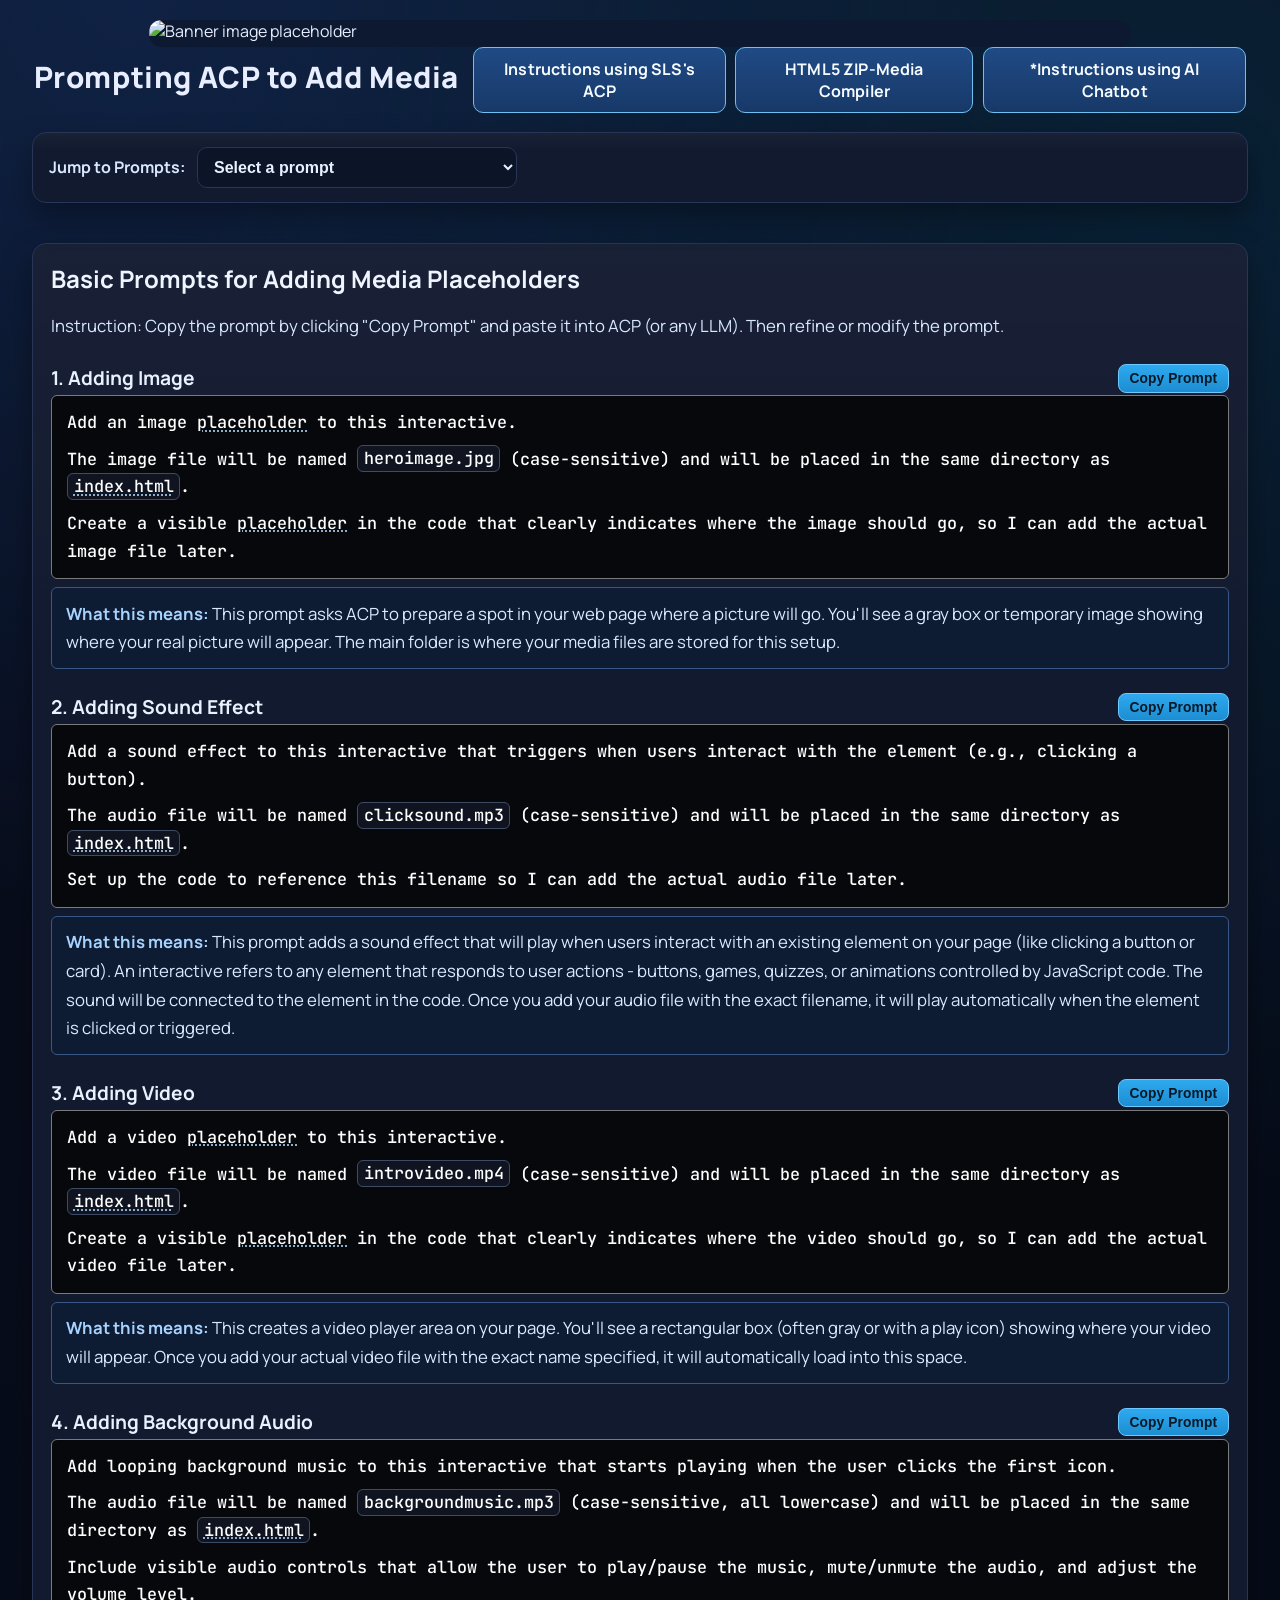
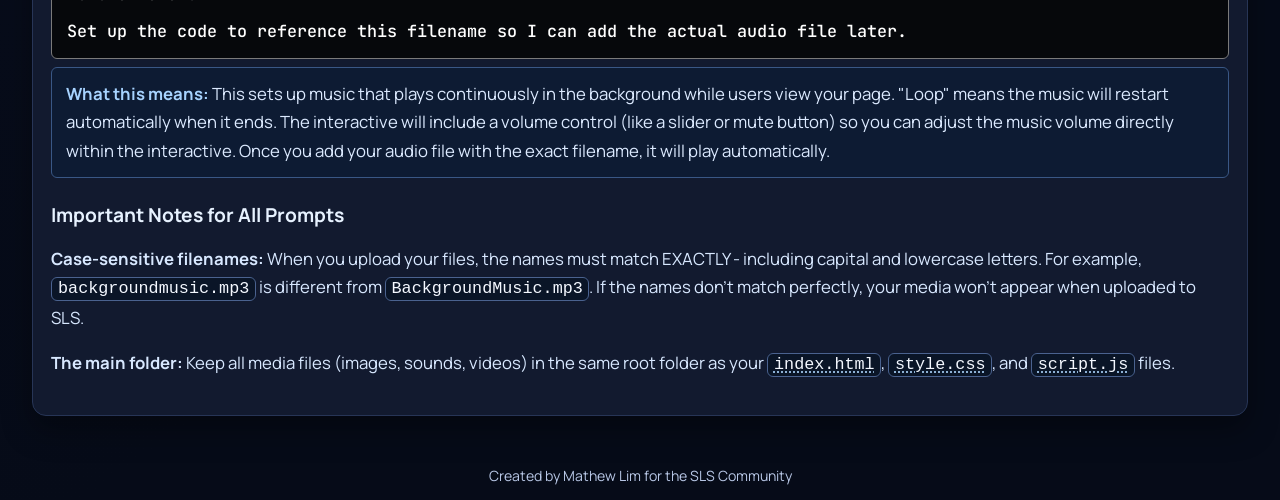
==== index.html @ 3aec7b9a "Add files via upload" ====
<!doctype html>
<html lang="en">
<head>
  <meta charset="UTF-8" />
  <meta name="viewport" content="width=device-width, initial-scale=1.0" />
  <title>ACP Media Companion | Prompting ACP to Add Media</title>
  <link rel="icon" type="image/png" href="assets/banner.png" />
  <link rel="stylesheet" href="style.css" />
  <script defer src="prompting-acp-media.js"></script>
  <script defer src="glossary-hover.js"></script>
</head>
<body class="acp-prompts-page">
  <main class="app acp-prompts-app">
    <header class="app-header">
      <div class="overall-title-banner" aria-label="Banner image placeholder"><img src="assets/banner.png" alt="Banner image placeholder" /></div>
      <div class="header-top">
        <h1>Prompting ACP to Add Media</h1>
        <div class="header-actions">
          <a class="page-link-btn" href="instructions-using-sls-acp.html" title="Open Instructions using SLS's ACP.">Instructions using SLS's ACP</a>
          <a class="page-link-btn" href="media-compiler.html" title="Open HTML5 ZIP-Media Compiler.">HTML5 ZIP-Media Compiler</a>
          <a class="page-link-btn" href="instructions-using-ai-chatbot.html" title="To be released">*Instructions using AI Chatbot</a>
        </div>
      </div>
    </header>

    <nav class="feature-nav" aria-label="Section navigation">
      <label for="featureJump">Jump to Prompts:</label>
      <select id="featureJump">
        <option value="">Select a prompt</option>
      </select>
    </nav>

    <section class="panel feature">
      <h2>Basic Prompts for Adding Media Placeholders</h2>
      <p>Instruction: Copy the prompt by clicking "Copy Prompt" and paste it into ACP (or any LLM). Then refine or modify the prompt.</p>

      <h3>1. Adding Image</h3>
      <p class="prompt-line">Add an image placeholder to this interactive.</p>
      <p class="prompt-line">The image file will be named <code>heroimage.jpg</code> (case-sensitive) and will be placed in the same directory as <code>index.html</code>.</p>
      <p class="prompt-line">Create a visible placeholder in the code that clearly indicates where the image should go, so I can add the actual image file later.</p>
      <p class="explanation-line"><strong>What this means:</strong> This prompt asks ACP to prepare a spot in your web page where a picture will go. You'll see a gray box or temporary image showing where your real picture will appear. The main folder is where your media files are stored for this setup.</p>

      <h3>2. Adding Sound Effect</h3>
      <p class="prompt-line">Add a sound effect to this interactive that triggers when users interact with the element (e.g., clicking a button).</p>
      <p class="prompt-line">The audio file will be named <code>clicksound.mp3</code> (case-sensitive) and will be placed in the same directory as <code>index.html</code>.</p>
      <p class="prompt-line">Set up the code to reference this filename so I can add the actual audio file later.</p>
      <p class="explanation-line"><strong>What this means:</strong> This prompt adds a sound effect that will play when users interact with an existing element on your page (like clicking a button or card). An interactive refers to any element that responds to user actions - buttons, games, quizzes, or animations controlled by JavaScript code. The sound will be connected to the element in the code. Once you add your audio file with the exact filename, it will play automatically when the element is clicked or triggered.</p>

      <h3>3. Adding Video</h3>
      <p class="prompt-line">Add a video placeholder to this interactive.</p>
      <p class="prompt-line">The video file will be named <code>introvideo.mp4</code> (case-sensitive) and will be placed in the same directory as <code>index.html</code>.</p>
      <p class="prompt-line">Create a visible placeholder in the code that clearly indicates where the video should go, so I can add the actual video file later.</p>
      <p class="explanation-line"><strong>What this means:</strong> This creates a video player area on your page. You'll see a rectangular box (often gray or with a play icon) showing where your video will appear. Once you add your actual video file with the exact name specified, it will automatically load into this space.</p>

      <h3>4. Adding Background Audio</h3>
      <p class="prompt-line">Add looping background music to this interactive that starts playing when the user clicks the first icon.</p>
      <p class="prompt-line">The audio file will be named <code>backgroundmusic.mp3</code> (case-sensitive, all lowercase) and will be placed in the same directory as <code>index.html</code>.</p>
      <p class="prompt-line">Include visible audio controls that allow the user to play/pause the music, mute/unmute the audio, and adjust the volume level.</p>
      <p class="prompt-line">Set up the code to reference this filename so I can add the actual audio file later.</p>
      <p class="explanation-line"><strong>What this means:</strong> This sets up music that plays continuously in the background while users view your page. "Loop" means the music will restart automatically when it ends. The interactive will include a volume control (like a slider or mute button) so you can adjust the music volume directly within the interactive. Once you add your audio file with the exact filename, it will play automatically.</p>

      <h3>Important Notes for All Prompts</h3>
      <p><strong>Case-sensitive filenames:</strong> When you upload your files, the names must match EXACTLY - including capital and lowercase letters. For example, <code>backgroundmusic.mp3</code> is different from <code>BackgroundMusic.mp3</code>. If the names don't match perfectly, your media won't appear when uploaded to SLS.</p>
      <p><strong>The main folder:</strong> Keep all media files (images, sounds, videos) in the same root folder as your <code>index.html</code>, <code>style.css</code>, and <code>script.js</code> files.</p>
    </section>

  </main>
  <footer class="page-credit">Created by Mathew Lim for the SLS Community</footer>
  <button id="backToTop" type="button" class="back-to-top" aria-label="Back to top">Top</button>
</body>
</html>
---- style.css ----
@import url('https://fonts.googleapis.com/css2?family=Manrope:wght@500;600;700;800&family=JetBrains+Mono:wght@400;500&display=swap');

:root {
  --bg: #0a0f1f;
  --bg-glow: #111b38;
  --panel: #121a2f;
  --panel-2: #0f1629;
  --border: #273556;
  --border-soft: #1f2b47;
  --text: #e8eeff;
  --text-soft: #a9b7da;
  --accent: #1da8ff;
  --accent-2: #0b84d6;
  --error: #ff6b7a;
  --success: #5bd48d;
  --shadow: 0 14px 30px rgba(0, 0, 0, 0.35);
}

* {
  box-sizing: border-box;
}

body {
  margin: 0;
  color: var(--text);
  font-family: "Manrope", "Segoe UI", Tahoma, Geneva, Verdana, sans-serif;
  background:
    radial-gradient(circle at 10% 0%, rgba(30, 85, 167, 0.28), transparent 38%),
    radial-gradient(circle at 90% 10%, rgba(13, 106, 150, 0.22), transparent 44%),
    linear-gradient(145deg, var(--bg), #060b18 72%);
  min-height: 100vh;
}

.page-credit {
  margin: 0;
  padding: 0.9rem 1rem 1.2rem;
  text-align: center;
  color: #b9c8e7;
  font-size: 0.88rem;
}

.app {
  width: min(1280px, 95vw);
  margin: 0.9rem auto 2.2rem;
  display: grid;
  gap: 1.1rem;
}

.app-header {
  padding: 0.1rem 0.1rem;
}

.overall-title-banner {
  margin-top: 0.25rem;
  width: 81%;
  min-height: 27px;
  margin-left: auto;
  margin-right: auto;
  border: none;
  border-radius: 12px;
  background: #0d1931;
  padding: 0;
  overflow: hidden;
}

.overall-title-banner img {
  display: block;
  width: 100%;
  height: 100%;
  min-height: 27px;
  object-fit: cover;
}

.how-to-use {
  --howto-text: #ffffff;
  margin-bottom: 0.9rem;
  padding: 0.25rem 1rem 0.95rem;
  border: 2px solid #7fd6ff;
  border-radius: 14px;
  background: linear-gradient(145deg, rgba(10, 32, 72, 0.95), rgba(8, 23, 52, 0.95));
  box-shadow: 0 14px 34px rgba(10, 132, 214, 0.35);
  color: var(--howto-text);
}

.how-to-use summary {
  cursor: pointer;
  list-style: none;
  margin: 0;
  padding: 0.6rem 0 0.55rem;
  font-size: 1.2rem;
  font-weight: 800;
  letter-spacing: 0.02em;
  color: var(--howto-text);
}

.how-to-use summary::-webkit-details-marker {
  display: none;
}

.how-to-use summary::after {
  content: "Show/Hide";
  margin-left: 0.6rem;
  font-size: 0.78rem;
  font-weight: 700;
  color: var(--howto-text);
  border: 1px solid rgba(255, 255, 255, 0.8);
  border-radius: 999px;
  padding: 0.15rem 0.45rem;
  vertical-align: middle;
}

.how-to-use-intro {
  margin: 0.1rem 0 0.5rem !important;
  color: var(--howto-text) !important;
  font-size: 1.18rem;
  font-weight: 700;
  line-height: 1.55;
}

.how-to-use-important {
  margin-top: 0.7rem !important;
}

.how-to-use ol {
  margin: 0 0 0.5rem 1.2rem;
  padding: 0;
}

.how-to-use li {
  margin: 0.3rem 0;
  color: var(--howto-text);
  line-height: 1.6;
}

.how-to-use p {
  margin: 0;
  color: var(--howto-text);
  line-height: 1.6;
  font-size: 1.02rem;
}

.how-to-use code {
  font-family: inherit;
  color: var(--howto-text);
  font-weight: 500;
}

.workflow-map {
  display: flex;
  align-items: center;
  gap: 0.5rem;
  margin: 0.25rem 0 0.9rem;
  overflow-x: auto;
  padding-bottom: 0.15rem;
}

.workflow-step {
  border: 1px solid rgba(127, 214, 255, 0.8);
  border-radius: 999px;
  background: rgba(12, 37, 82, 0.85);
  color: #ffffff;
  font-weight: 700;
  font-size: 0.95rem;
  white-space: nowrap;
  padding: 0.5rem 0.85rem;
}

.workflow-step:hover {
  border-color: #b7e9ff;
  background: rgba(18, 56, 118, 0.92);
}

.workflow-step.is-active {
  background: linear-gradient(180deg, #88dcff, #2ea9ef);
  border-color: transparent;
  color: #031427;
}

.workflow-link {
  color: #c9eeff;
  font-weight: 800;
  line-height: 1;
}

.workflow-panels {
  border: 1px solid rgba(127, 214, 255, 0.45);
  border-radius: 12px;
  padding: 0.8rem;
  background: rgba(8, 27, 62, 0.56);
}

.workflow-panel {
  display: none;
}

.workflow-panel.is-active {
  display: block;
}

.workflow-panel .how-to-use-intro {
  font-size: 1.4rem !important;
  font-weight: 800 !important;
  line-height: 1.35;
  margin-bottom: 0.6rem !important;
}

.header-top {
  display: flex;
  align-items: center;
  justify-content: space-between;
  gap: 0.9rem;
}

.header-actions {
  display: flex;
  align-items: center;
  gap: 0.6rem;
}

.page-link-btn {
  display: inline-flex;
  align-items: center;
  justify-content: center;
  text-align: center;
  border: 1px solid #6fbff0;
  background: linear-gradient(180deg, #204a85, #173968);
  color: #f5fbff;
  padding: 0.62rem 0.95rem;
  border-radius: 10px;
  font-weight: 700;
  letter-spacing: 0.01em;
  text-decoration: none;
  transition: 0.18s ease;
}

.page-link-btn:hover {
  border-color: #93d8ff;
  background: linear-gradient(180deg, #28579c, #1e457e);
}

.page-link-btn.compiler-link {
  border-color: #6b4a11;
  background: #2f220d;
  color: #ffdca8;
}

.page-link-btn.compiler-link:hover {
  border-color: #ffca73;
  background: linear-gradient(180deg, #82530f, #5f3e0f);
}

body.compiler-page {
  --bg: #23160a;
  --bg-glow: #4a2e14;
  --panel: #2b1b0d;
  --panel-2: #23170d;
  --border: #6a4720;
  --border-soft: #573a1d;
  --text: #f7ead7;
  --text-soft: #d6bb96;
  --accent: #f0a43d;
  --accent-2: #c87a20;
  background:
    radial-gradient(circle at 10% 0%, rgba(184, 118, 42, 0.3), transparent 40%),
    radial-gradient(circle at 90% 10%, rgba(146, 86, 25, 0.28), transparent 46%),
    linear-gradient(145deg, #2d1c0d, #1a1108 72%);
}

body.compiler-page .page-link-btn {
  border-color: #7c5823;
  background: linear-gradient(180deg, #7e5520, #603e17);
  color: #f9edd9;
}

body.compiler-page .page-link-btn:hover {
  border-color: #a87a39;
  background: linear-gradient(180deg, #906127, #70471a);
}

body.compiler-page .how-to-use {
  border-color: #a87a39;
  background: linear-gradient(145deg, rgba(58, 35, 13, 0.96), rgba(41, 25, 10, 0.96));
  box-shadow: 0 14px 34px rgba(124, 78, 28, 0.35);
}

body.compiler-page .workflow-step {
  border-color: #9b6d2f;
  background: rgba(63, 39, 14, 0.92);
}

body.compiler-page .workflow-step:hover {
  border-color: #c79246;
  background: rgba(86, 54, 20, 0.95);
}

body.compiler-page .workflow-step.is-active {
  background: linear-gradient(180deg, #dfab62, #bc8139);
  color: #261304;
}

body.compiler-page .workflow-link {
  color: #f1d3a3;
}

body.compiler-page .workflow-panels {
  border-color: rgba(178, 127, 58, 0.55);
  background: rgba(45, 28, 11, 0.62);
}

body.compiler-page .preview-prominent {
  border-color: #c79246;
  background: linear-gradient(180deg, #dfab62, #bc8139);
  color: #2b1707;
  box-shadow: 0 8px 20px rgba(188, 129, 57, 0.35);
}

body.compiler-page .drop-zone {
  border-color: #7e5726;
  background: #211507;
}

body.compiler-page .drop-zone.active {
  border-color: #c79246;
  background: #2a1a0a;
}

body.compiler-page .asset-path-checker {
  border-color: #6b4a22;
  background: #1f1408;
}

body.compiler-page .checker-note {
  color: #ecd9bb;
}

body.compiler-page .checker-manual-note {
  border-color: #7e5a2b;
  background: #2c1c0c;
  color: #f3e3ca;
}

body.compiler-page .checker-box {
  border-color: #6b4a22;
  background: #25180b;
}

.app-header h1 {
  margin: 0 0 0.35rem;
  font-size: clamp(1.45rem, 1.2rem + 0.8vw, 2.05rem);
  font-weight: 800;
  letter-spacing: 0.02em;
  white-space: nowrap;
}

.title-left-panel {
  display: flex;
  flex-direction: column;
  justify-content: center;
  align-items: center;
  width: 50%;
  text-align: center;
  gap: 0.5rem;
}

.title-image-placeholder {
  width: min(360px, 95%);
  min-height: 64px;
  border: 1px dashed #4d6fa0;
  border-radius: 10px;
  background: #0d1931;
  display: flex;
  align-items: center;
  justify-content: center;
  color: #b7ccf0;
  font-size: 0.92rem;
  font-weight: 700;
}

.title-subline {
  display: block;
  margin-top: 0.18rem;
  font-size: 0.62em;
  font-weight: 700;
  color: #c9dbff;
  letter-spacing: 0.01em;
}

.title-version-note {
  margin: 0;
  color: #c9dbff;
  font-size: 0.88rem;
  font-weight: 600;
}

.app-header > p {
  margin: 0;
  color: var(--text-soft);
}

.preview-prominent {
  padding: 0.78rem 1.25rem;
  border-radius: 12px;
  border: 1px solid #75c9ff;
  background: linear-gradient(180deg, #7fd6ff, #2ba7ef);
  color: #02101d;
  font-weight: 800;
  letter-spacing: 0.02em;
  box-shadow: 0 8px 20px rgba(43, 167, 239, 0.35);
}

.preview-prominent:hover {
  filter: brightness(1.05);
}

.preview-note {
  margin-top: 0.55rem !important;
  font-size: 0.94rem;
  color: #c4d5ff !important;
}

.panel {
  background: linear-gradient(180deg, rgba(255, 255, 255, 0.03), transparent 24%), var(--panel);
  border: 1px solid var(--border);
  border-radius: 14px;
  padding: 1.15rem;
  box-shadow: var(--shadow);
}

h2,
h3 {
  margin-top: 0;
}

h2 {
  margin-bottom: 0.85rem;
}

h3 {
  margin-bottom: 0.5rem;
}

.section-header-row {
  display: flex;
  align-items: center;
  justify-content: space-between;
  gap: 0.75rem;
  flex-wrap: wrap;
}

.code-grid {
  display: grid;
  gap: 1rem;
  grid-template-columns: repeat(3, minmax(0, 1fr));
}

.editor-card {
  background: var(--panel-2);
  border: 1px solid var(--border-soft);
  border-radius: 12px;
  padding: 0.8rem;
  box-shadow: inset 0 1px 0 rgba(255, 255, 255, 0.03);
}

.single-editor-card {
  width: 100%;
}

.editor-file-row {
  display: flex;
  align-items: center;
  justify-content: space-between;
  gap: 0.8rem;
}

.code-file-select {
  min-width: 210px;
  border: 1px solid var(--border);
  border-radius: 10px;
  background: #0b1325;
  color: #dce8ff;
  padding: 0.5rem 0.65rem;
  font-weight: 600;
}

.code-file-select:focus {
  outline: 2px solid rgba(29, 168, 255, 0.42);
  border-color: var(--accent);
}

.field-label {
  display: block;
  margin: 0 0 0.45rem;
  font-weight: 700;
  color: #d9e4ff;
  letter-spacing: 0.01em;
}

textarea {
  width: 100%;
  min-height: 300px;
  border: 1px solid var(--border);
  border-radius: 10px;
  padding: 0.9rem;
  font-family: "JetBrains Mono", Consolas, "Courier New", monospace;
  font-size: 0.9rem;
  line-height: 1.45;
  resize: vertical;
  background: #090f20;
  color: #dce8ff;
}

#codeEditor {
  min-height: 430px;
  position: absolute;
  inset: 0;
  background: transparent;
  color: transparent;
  -webkit-text-fill-color: transparent;
  caret-color: #ffffff;
  margin: 0;
  white-space: pre;
  overflow: auto;
}

#codeEditor.code-editor-error {
  border-color: #ff6b7a;
  box-shadow: inset 0 0 0 1px rgba(255, 107, 122, 0.35);
}

#codeEditor.code-editor-error:focus {
  outline: 2px solid rgba(255, 107, 122, 0.55);
  border-color: #ff6b7a;
}

.code-editor-wrap {
  position: relative;
  min-height: 430px;
  border-radius: 10px;
}

.code-highlight-layer {
  position: absolute;
  inset: 0;
  margin: 0;
  border: 1px solid var(--border);
  border-radius: 10px;
  padding: 0.9rem;
  overflow: auto;
  font-family: "JetBrains Mono", Consolas, "Courier New", monospace;
  font-size: 0.9rem;
  line-height: 1.45;
  white-space: pre;
  background: #090f20;
  color: #dce8ff;
  pointer-events: none;
}

.code-highlight-layer .invalid-ref {
  color: #ffb9c2;
  background: rgba(255, 72, 96, 0.38);
  border-radius: 3px;
}

textarea:focus {
  outline: 2px solid rgba(29, 168, 255, 0.42);
  border-color: var(--accent);
}

.controls-row {
  display: flex;
  flex-wrap: wrap;
  gap: 0.7rem;
}

button {
  border: 1px solid var(--border);
  background: #131f39;
  color: var(--text);
  padding: 0.62rem 1rem;
  border-radius: 10px;
  cursor: pointer;
  font-weight: 700;
  letter-spacing: 0.01em;
  transition: 0.18s ease;
}

button:hover {
  border-color: #3f537f;
  background: #192743;
}

button.primary {
  background: linear-gradient(180deg, var(--accent), var(--accent-2));
  border-color: transparent;
  color: #001a2d;
}

button.primary:hover {
  filter: brightness(1.06);
}

.generate-prominent {
  padding: 1rem 1.7rem;
  font-size: 1.12rem;
  font-weight: 800;
  border-radius: 12px;
  box-shadow: 0 12px 28px rgba(29, 168, 255, 0.45);
}

.generate-prominent:hover {
  filter: brightness(1.08);
}

.drop-zone {
  margin-top: 0.8rem;
  border: 2px dashed #355187;
  border-radius: 12px;
  padding: 1.35rem;
  text-align: center;
  color: #c6d8ff;
  background: #0c1427;
  outline: none;
}

.drop-zone span {
  display: block;
  margin-top: 0.4rem;
  color: var(--text-soft);
  font-size: 0.9rem;
}

.drop-zone.active {
  border-color: var(--accent);
  background: #111e37;
}

.file-list {
  margin: 0;
  padding-left: 1.2rem;
}

.file-list li {
  margin: 0.24rem 0;
  word-break: break-word;
}

.muted {
  color: var(--text-soft);
}

.status {
  margin: 0.9rem 0 0;
  font-weight: 700;
}

.status.error {
  color: var(--error);
}

.status.success {
  color: var(--success);
}

.editor-upload-row {
  margin-top: 0.6rem;
}

.editor-upload-btn {
  width: 100%;
}

.asset-path-checker {
  margin-top: 1rem;
  border: 1px solid #3a4f7b;
  border-radius: 12px;
  padding: 0.9rem;
  background: #0c1427;
}

.asset-path-checker h3 {
  margin: 0 0 0.35rem;
  color: #e8f2ff;
}

.checker-note {
  margin: 0 0 0.7rem;
  color: #cbdcff;
}

.checker-manual-note {
  margin: 0.7rem 0 0;
  padding: 0.58rem 0.7rem;
  border: 1px solid #48648f;
  border-radius: 8px;
  background: #13203b;
  color: #e5efff;
  font-size: 1.02rem;
  line-height: 1.6;
}

.checker-manual-note code {
  font-family: inherit;
  font-size: inherit;
  font-weight: 700;
}

.checker-grid {
  display: grid;
  grid-template-columns: repeat(2, minmax(0, 1fr));
  gap: 0.7rem;
}

.checker-box {
  border: 1px solid #2f446c;
  border-radius: 10px;
  padding: 0.7rem;
  background: #111b32;
}

.checker-box h4 {
  margin: 0 0 0.45rem;
  color: #dce9ff;
  font-size: 0.95rem;
}

.checker-box-error {
  border-color: #2f446c;
  background: #111b32;
}

.checker-box-error h4 {
  color: #dce9ff;
}

.checker-box-error.has-errors {
  border-color: #7b2f3b;
  background: #241321;
}

.checker-box-error.has-errors h4 {
  color: #ffd4dc;
}

.checker-list {
  margin: 0;
  padding-left: 1.15rem;
}

.checker-list li {
  margin: 0.25rem 0;
  word-break: break-word;
}

.path-snippet {
  font-family: inherit;
  color: #ff939f;
  font-weight: 700;
}

.path-error-text {
  color: #ffb5c0;
}

.checker-box code {
  font-family: inherit;
  font-size: inherit;
  font-weight: 700;
}

.zip-prominent {
  border: 1px solid #ffd98a;
  background: linear-gradient(180deg, #ffe39f, #ffb546);
  color: #2b1400;
  font-weight: 800;
  box-shadow: 0 10px 24px rgba(255, 181, 70, 0.45);
  transform: translateY(-1px);
}

.zip-prominent:hover {
  filter: brightness(1.06);
  border-color: #ffe8b8;
}

.media-prominent {
  border: 1px solid #8deec4;
  background: linear-gradient(180deg, #b9ffd5, #4ed48f);
  color: #032316;
  font-weight: 800;
  box-shadow: 0 10px 24px rgba(78, 212, 143, 0.42);
  transform: translateY(-1px);
}

.media-prominent:hover {
  filter: brightness(1.06);
  border-color: #cbffe4;
}

@media (max-width: 980px) {
  .code-grid {
    grid-template-columns: 1fr;
  }

  .header-top {
    flex-direction: column;
    align-items: flex-start;
  }

  .title-left-panel {
    width: 100%;
  }

  .header-actions {
    width: 100%;
    flex-wrap: wrap;
  }

  textarea {
    min-height: 190px;
  }

  .checker-grid {
    grid-template-columns: 1fr;
  }

  .workflow-map {
    gap: 0.4rem;
  }

  .workflow-step {
    font-size: 0.9rem;
    padding: 0.45rem 0.72rem;
  }

  .editor-file-row {
    flex-direction: column;
    align-items: flex-start;
  }

  .code-file-select {
    width: 100%;
  }
}

/* Prompting ACP page: media compiler base theme + clear prompt/explanation separation */
.acp-prompts-page {
  color: var(--text);
  background:
    radial-gradient(circle at 10% 0%, rgba(30, 85, 167, 0.28), transparent 38%),
    radial-gradient(circle at 90% 10%, rgba(13, 106, 150, 0.22), transparent 44%),
    linear-gradient(145deg, var(--bg), #060b18 72%);
}

.acp-prompts-page .acp-prompts-app {
  width: min(1280px, 95vw);
}

.acp-prompts-page .preview-note {
  color: #c6d8ff !important;
}

.acp-prompts-page .feature-nav {
  background: linear-gradient(180deg, rgba(255, 255, 255, 0.03), transparent 24%), var(--panel);
  border: 1px solid var(--border);
  border-radius: 14px;
  padding: 14px 16px;
  margin-bottom: 22px;
  box-shadow: var(--shadow);
  display: flex;
  align-items: center;
  gap: 12px;
  flex-wrap: wrap;
  position: sticky;
  top: 10px;
  z-index: 40;
}

.acp-prompts-page .feature-nav label {
  font-weight: 700;
  color: #d9e8ff;
}

.acp-prompts-page .feature-nav select {
  padding: 10px 12px;
  border-radius: 10px;
  border: 1px solid var(--border);
  font-size: 1rem;
  font-weight: 600;
  min-width: 320px;
  background: #0c1427;
  color: #e8f1ff;
}

.acp-prompts-page .feature-nav select:focus {
  outline: none;
  border-color: var(--accent);
  box-shadow: 0 0 0 3px rgba(29, 168, 255, 0.2);
}

.acp-prompts-page h2 {
  color: #eef5ff;
}

.acp-prompts-page h3 {
  color: #e7f2ff;
  font-size: 1.2rem;
  margin-top: 1.5rem;
  margin-bottom: 0.18rem;
  display: flex;
  align-items: center;
  justify-content: flex-start;
  gap: 0.4rem;
}

.acp-prompts-page p {
  color: #d8e8ff;
  font-size: 1.05rem;
  line-height: 1.7;
}

.acp-prompts-page code {
  font-family: Consolas, Monaco, monospace;
  background: rgba(9, 20, 38, 0.9);
  color: #f4f8ff;
  border: 1px solid #4a628f;
  border-radius: 6px;
  padding: 0.08rem 0.35rem;
}

.acp-prompts-page .feature {
  transition: transform 0.2s ease, box-shadow 0.2s ease;
}

.acp-prompts-page .feature:hover {
  transform: translateY(-2px);
}

.acp-prompts-page .prompt-box {
  border: 1px solid #7a7a7a;
  background: #06080b;
  border-radius: 6px;
  margin: 0 0 0.35rem;
  padding: 0.8rem 0.92rem;
  overflow: visible;
  font-family: "JetBrains Mono", Consolas, "Courier New", monospace;
}

.acp-prompts-page .prompt-line {
  border: 0;
  background: transparent;
  border-radius: 0;
  padding: 0;
  margin: 0 0 0.55rem;
  color: #ffffff;
  font-weight: 500;
  font-family: inherit;
  line-height: 1.65;
}

.acp-prompts-page .prompt-line:last-child {
  margin-bottom: 0;
}

.acp-prompts-page .prompt-box code {
  font-family: inherit;
  background: #0f1420;
  color: #ffffff;
  border: 1px solid #3f4a63;
}

.acp-prompts-page .explanation-line code {
  background: #0f1420;
  color: #dceaff;
  border: 1px solid #3f4a63;
}

.acp-prompts-page .explanation-line {
  border: 1px solid #395785;
  background: rgba(12, 27, 52, 0.86);
  border-radius: 6px;
  padding: 0.72rem 0.82rem;
  margin: 0.5rem 0 1.2rem;
  color: #dceaff;
}

.acp-prompts-page .explanation-line strong {
  color: #a7d3ff;
}


.acp-prompts-page .section-copy-btn {
  border: 1px solid #6cc9ff;
  background: linear-gradient(180deg, #2ea9ef, #1d8dd1);
  color: #041826;
  border-radius: 8px;
  font-size: 0.86rem;
  padding: 0.35rem 0.65rem;
  font-weight: 800;
  margin-left: auto;
  cursor: pointer;
  vertical-align: middle;
  white-space: nowrap;
}

.acp-prompts-page .section-copy-btn:hover {
  filter: brightness(1.06);
}


.acp-prompts-page .back-to-top {
  position: fixed;
  right: 18px;
  bottom: 18px;
  border: 1px solid #75c9ff;
  background: linear-gradient(180deg, #7fd6ff, #2ba7ef);
  color: #02101d;
  border-radius: 999px;
  padding: 0.58rem 0.84rem;
  font-size: 0.9rem;
  font-weight: 800;
  display: none;
  z-index: 60;
}

@media (max-width: 820px) {
  .acp-prompts-page .feature-nav select {
    min-width: 100%;
  }
}

/* Detailed Instructions page */
.detailed-page .detailed-app {
  width: min(1280px, 95vw);
}

.flow-panel h2 {
  margin-bottom: 1rem;
}

.video-walkthrough {
  display: grid;
  grid-template-columns: minmax(430px, 500px) minmax(0, 1fr);
  align-items: start;
  gap: 1rem;
  border: 1px solid #2f446c;
  border-radius: 14px;
  padding: 0.95rem;
  background: linear-gradient(165deg, #101a31, #0e1628 72%);
  margin-bottom: 1rem;
}

.video-step-bar {
  display: flex;
  flex-direction: column;
  gap: 0.55rem;
  margin: 0;
  padding: 0.2rem;
  border: 1px solid #2e4269;
  border-radius: 12px;
  background: #0c1324;
  max-height: 76vh;
  overflow-y: auto;
}

.video-step-tab {
  border: 1px solid #385784;
  background: #13213b;
  color: #e8f3ff;
  border-radius: 10px;
  padding: 0.72rem 1rem;
  text-align: left;
  white-space: normal;
}

.video-step-tab.compiler-method {
  border-color: #6b4a11;
  background: #2f220d;
}

.video-step-tab.compiler-method .step-tab-summary {
  color: #ffdca8;
}

.video-step-tab.is-active {
  border-color: #88dfff;
  background: linear-gradient(180deg, #1f4f87, #193f6b);
  box-shadow: inset 0 0 0 1px rgba(136, 223, 255, 0.35);
}

.video-step-tab.compiler-method.is-active {
  border-color: #ffca73;
  background: linear-gradient(180deg, #82530f, #5f3e0f);
  box-shadow: inset 0 0 0 1px rgba(255, 202, 115, 0.35);
}

.step-tab-label {
  display: block;
  font-weight: 800;
  font-size: 0.95rem;
  color: #f0f7ff;
  letter-spacing: 0.01em;
}

.step-tab-summary {
  display: block;
  margin-top: 0.2rem;
  color: #bad5ff;
  font-size: 0.84rem;
  line-height: 1.35;
  white-space: nowrap;
}

.video-step-panel {
  display: none;
}

.video-step-panel.is-active {
  display: block;
}

.video-step-panels {
  border: 1px solid #2f446c;
  border-radius: 12px;
  background: #0d1528;
  padding: 0.9rem;
}

.video-step-panel p,
.video-step-panel li {
  color: #d4e6ff;
  line-height: 1.6;
}

.video-step-panel .compiler-help-note {
  margin-top: 0.45rem;
  padding: 0.58rem 0.72rem;
  border: 1px solid #6b4a11;
  border-radius: 9px;
  background: #2f220d;
  color: #ffdca8;
}

.video-step-panel .compiler-help-note p {
  margin: 0;
  color: inherit;
}

.video-step-panel ul {
  margin-top: 0.45rem;
}

.video-step-panel code {
  font-family: inherit;
  font-size: inherit;
  font-weight: 700;
}

.detailed-page .video-step-panel a {
  color: #8fdcff;
  text-decoration: underline;
  text-underline-offset: 2px;
}

.detailed-page .video-step-panel a:hover {
  color: #c9ecff;
}

.why-line {
  margin: 0.45rem 0 0.75rem !important;
  border-left: 3px solid #66c6ff;
  background: rgba(23, 56, 98, 0.4);
  border-radius: 0 8px 8px 0;
  padding: 0.4rem 0.6rem;
  color: #dff0ff !important;
  font-size: 0.94rem;
}

.instruction-video {
  width: 100%;
  min-height: 460px;
  max-height: 72vh;
  background: #060c19;
  border: 1px solid #2d426a;
  border-radius: 10px;
}

.video-file-note {
  margin: 0.55rem 0 0;
  color: #cddfff;
}

.flow-chart {
  position: relative;
  display: grid;
  gap: 1rem;
  padding-left: 1.2rem;
}

.flow-chart::before {
  content: "";
  position: absolute;
  top: 0.35rem;
  bottom: 0.35rem;
  left: 0.35rem;
  width: 2px;
  background: linear-gradient(180deg, #7fd6ff, #2ea9ef);
  opacity: 0.9;
}

.flow-step {
  position: relative;
  background: #0f1629;
  border: 1px solid #2b3c62;
  border-radius: 12px;
  padding: 0.9rem 1rem;
}

.flow-step::before {
  content: "";
  position: absolute;
  left: -1.02rem;
  top: 1rem;
  width: 10px;
  height: 10px;
  border-radius: 50%;
  background: #7fd6ff;
  box-shadow: 0 0 0 3px rgba(127, 214, 255, 0.25);
}

.flow-step h3 {
  margin: 0 0 0.45rem;
  color: #ecf6ff;
}

.flow-step p {
  margin: 0 0 0.45rem;
  color: #d4e6ff;
}

.flow-step ul {
  margin: 0 0 0.45rem 1.2rem;
  padding: 0;
}

.flow-step li {
  margin: 0.2rem 0;
  color: #dbeaff;
}

.step-thumb {
  margin-top: 0.55rem;
  width: min(380px, 100%);
  border: 1px solid #3c567f;
  border-radius: 10px;
  background: #0d1930;
  color: #dff0ff;
  cursor: pointer;
  text-align: left;
  overflow: hidden;
  padding: 0;
}

.step-thumb img {
  width: 100%;
  height: 140px;
  object-fit: cover;
  display: block;
  background: #0c1427;
}

.step-thumb span {
  display: block;
  padding: 0.5rem 0.65rem;
  font-size: 0.92rem;
  font-weight: 700;
}

.step-thumb.is-placeholder {
  min-height: 140px;
  display: grid;
  place-items: center;
  border-style: dashed;
  background: linear-gradient(145deg, rgba(12, 32, 66, 0.95), rgba(8, 22, 48, 0.95));
}

.step-thumb.is-placeholder span {
  padding: 0.7rem;
  text-align: center;
  color: #b8d8ff;
}

.image-lightbox {
  position: fixed;
  inset: 0;
  z-index: 999;
}

.image-lightbox-backdrop {
  position: absolute;
  inset: 0;
  background: rgba(0, 0, 0, 0.72);
}

.image-lightbox-content {
  position: relative;
  width: min(92vw, 1100px);
  margin: 4vh auto;
  border: 1px solid #36507a;
  border-radius: 12px;
  background: #0b1325;
  padding: 0.9rem;
}

.image-lightbox-content img {
  width: 100%;
  max-height: 78vh;
  object-fit: contain;
  background: #050a14;
  border-radius: 8px;
}

.image-lightbox-content p {
  margin: 0.5rem 0 0;
  color: #d6e8ff;
}

.close-lightbox-btn {
  position: absolute;
  top: 0.6rem;
  right: 0.65rem;
  border: 1px solid #648ec9;
  background: #1a3058;
  color: #e9f3ff;
  padding: 0.3rem 0.55rem;
  border-radius: 8px;
  font-weight: 700;
}

.tip-box {
  margin-top: 0.55rem;
  border: 1px solid #34517f;
  border-radius: 10px;
  background: #101d36;
  padding: 0.45rem 0.6rem;
}

.tip-box summary {
  cursor: pointer;
  font-weight: 700;
  color: #e8f3ff;
  list-style: none;
}

.tip-box summary::-webkit-details-marker {
  display: none;
}

.tip-box summary::after {
  content: "Show/Hide";
  margin-left: 0.45rem;
  font-size: 0.78rem;
  color: #9fd3ff;
  border: 1px solid rgba(159, 211, 255, 0.45);
  border-radius: 999px;
  padding: 0.1rem 0.4rem;
}

.tip-box p {
  margin: 0.5rem 0 0;
}

.tip-box code {
  font-family: inherit;
  font-size: inherit;
  font-weight: 700;
}

@media (max-width: 820px) {
  .video-walkthrough {
    grid-template-columns: 1fr;
  }

  .video-step-bar {
    max-height: none;
  }

  .instruction-video {
    min-height: 300px;
  }
}
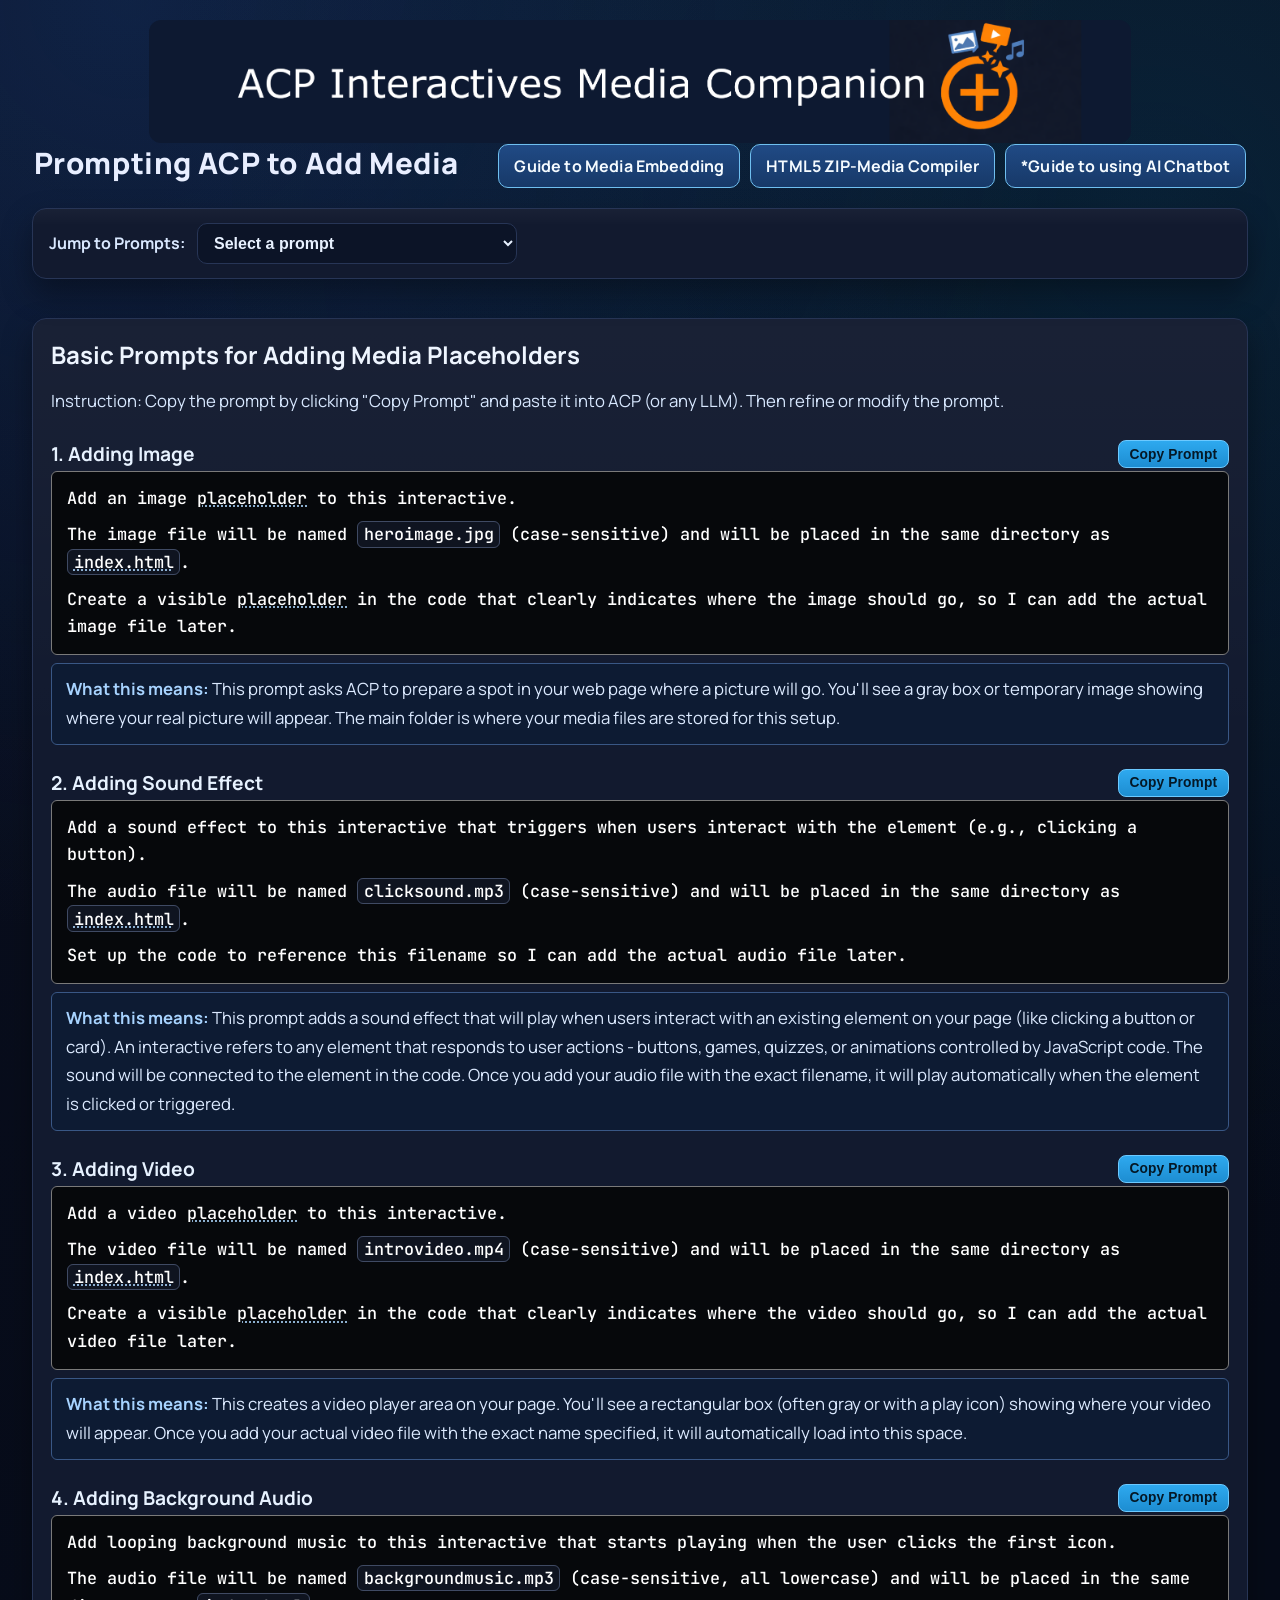
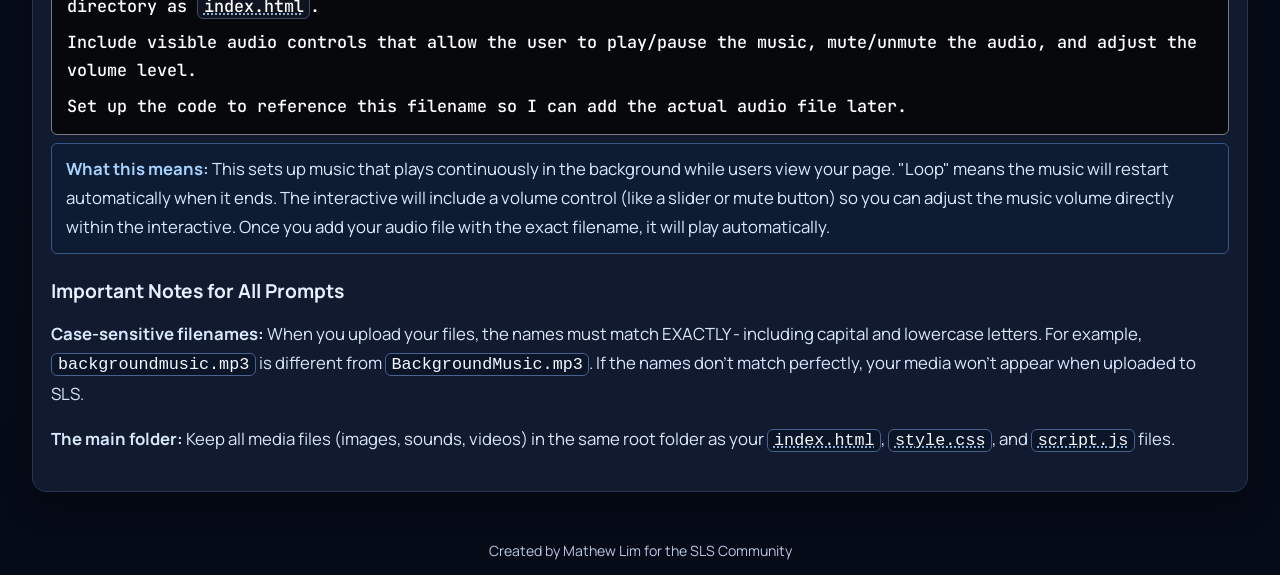
==== commit e447d11d: "Add files via upload" ====
--- a/index.html
+++ b/index.html
@@ -16,9 +16,9 @@
       <div class="header-top">
         <h1>Prompting ACP to Add Media</h1>
         <div class="header-actions">
-          <a class="page-link-btn" href="instructions-using-sls-acp.html" title="Open Instructions using SLS's ACP.">Instructions using SLS's ACP</a>
+          <a class="page-link-btn" href="guide-to-media-embedding.html" title="Open Guide to Media Embedding.">Guide to Media Embedding</a>
           <a class="page-link-btn" href="media-compiler.html" title="Open HTML5 ZIP-Media Compiler.">HTML5 ZIP-Media Compiler</a>
-          <a class="page-link-btn" href="instructions-using-ai-chatbot.html" title="To be released">*Instructions using AI Chatbot</a>
+          <a class="page-link-btn" href="instructions-using-ai-chatbot.html" title="To be released">*Guide to using AI Chatbot</a>
         </div>
       </div>
     </header>
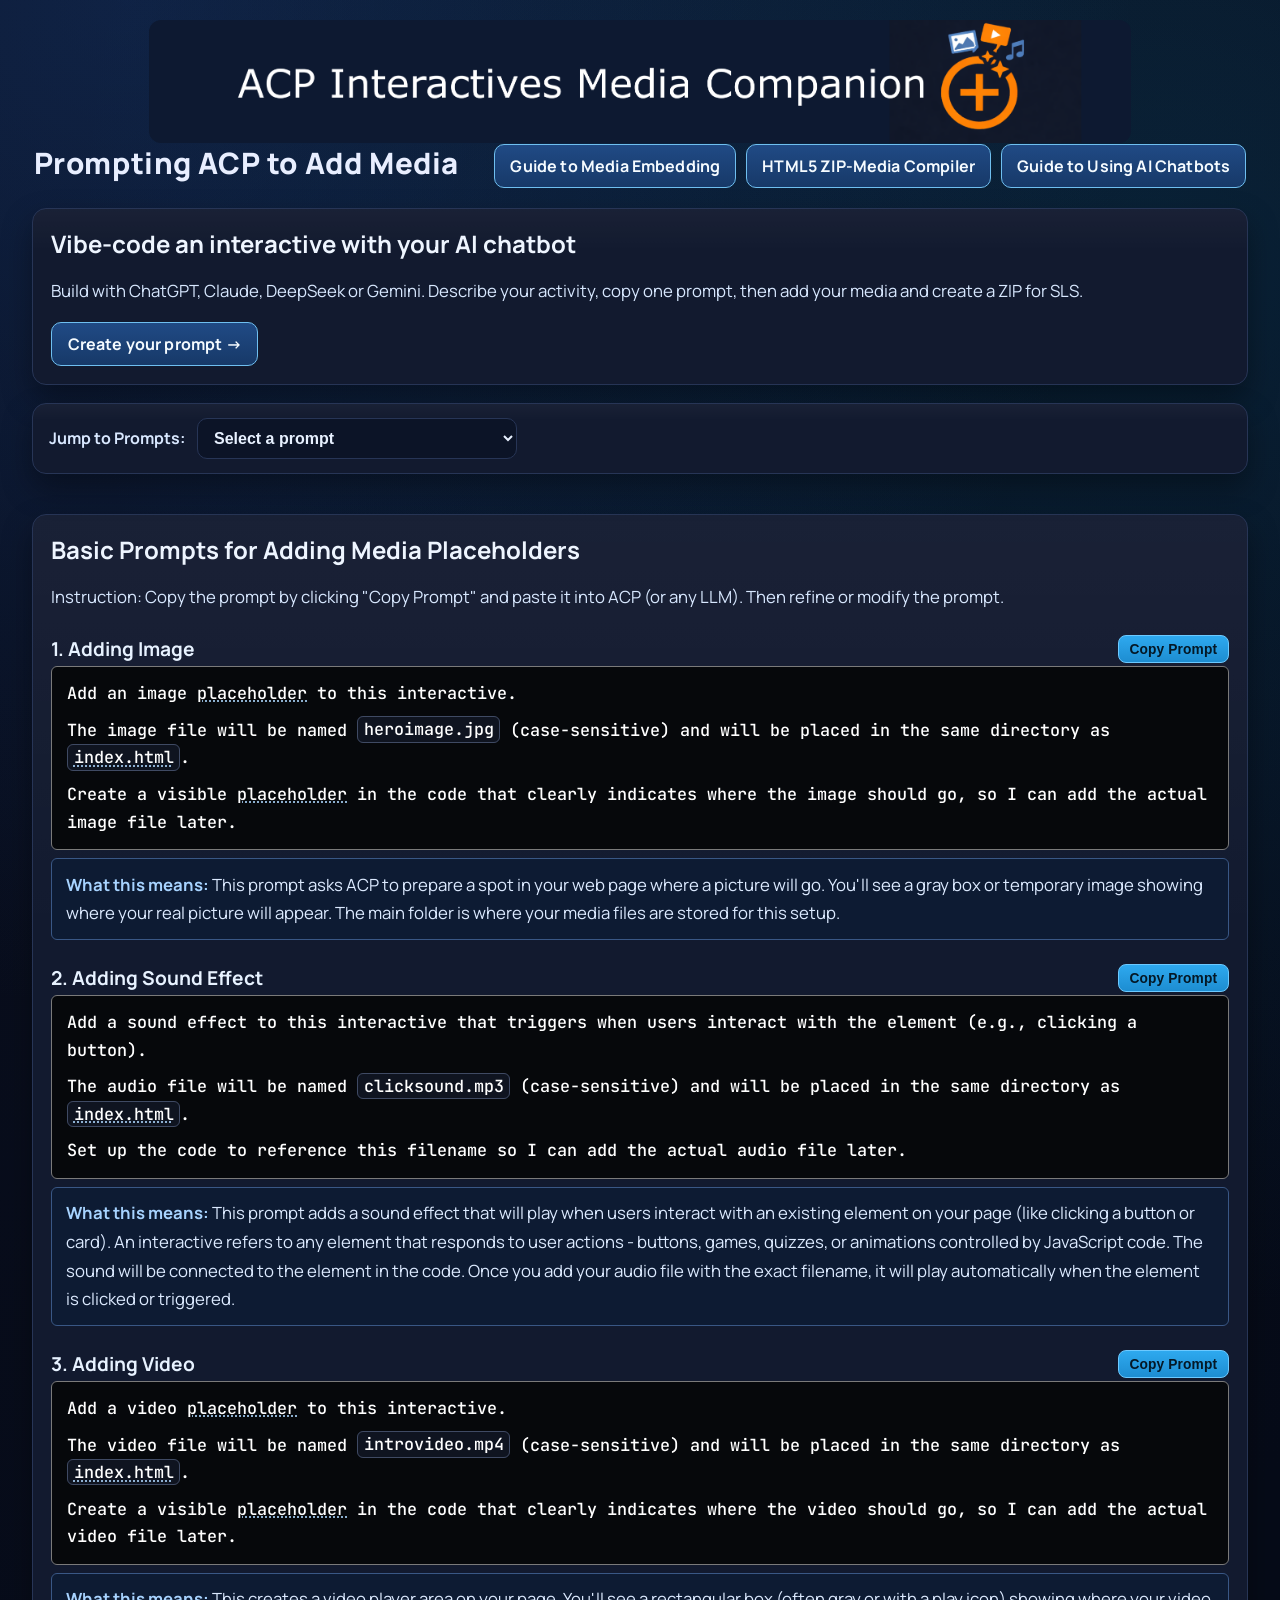
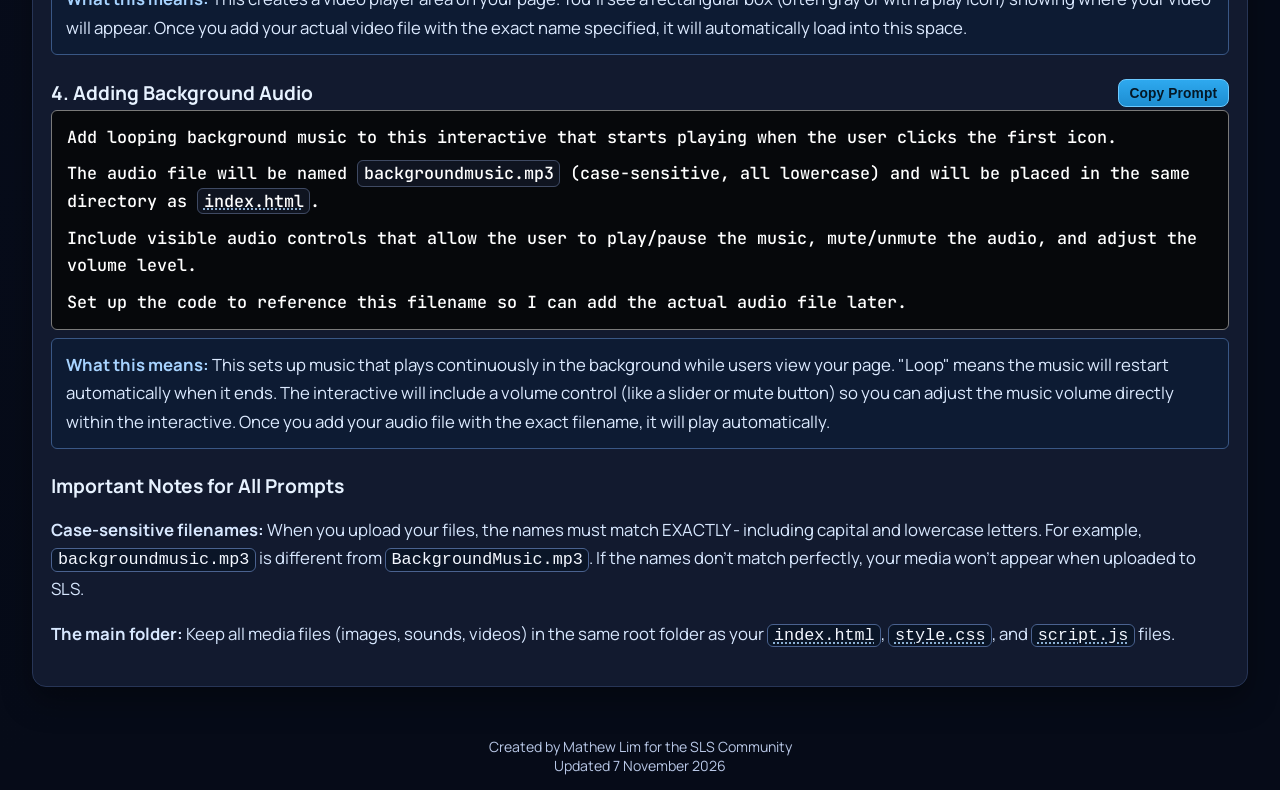
==== commit 762fef46: "Add files via upload" ====
--- a/index.html
+++ b/index.html
@@ -12,16 +12,22 @@
 <body class="acp-prompts-page">
   <main class="app acp-prompts-app">
     <header class="app-header">
-      <div class="overall-title-banner" aria-label="Banner image placeholder"><img src="assets/banner.png" alt="Banner image placeholder" /></div>
+      <div class="overall-title-banner"><img src="assets/banner.png" alt="ACP Media Companion" /></div>
       <div class="header-top">
         <h1>Prompting ACP to Add Media</h1>
         <div class="header-actions">
           <a class="page-link-btn" href="guide-to-media-embedding.html" title="Open Guide to Media Embedding.">Guide to Media Embedding</a>
           <a class="page-link-btn" href="media-compiler.html" title="Open HTML5 ZIP-Media Compiler.">HTML5 ZIP-Media Compiler</a>
-          <a class="page-link-btn" href="instructions-using-ai-chatbot.html" title="To be released">*Guide to using AI Chatbot</a>
+          <a class="page-link-btn" href="instructions-using-ai-chatbot.html" title="Create an interactive with an AI chatbot and package it for SLS.">Guide to Using AI Chatbots</a>
         </div>
       </div>
     </header>
+
+    <section class="panel" aria-labelledby="chatbotGuideTitle">
+      <h2 id="chatbotGuideTitle">Vibe-code an interactive with your AI chatbot</h2>
+      <p>Build with ChatGPT, Claude, DeepSeek or Gemini. Describe your activity, copy one prompt, then add your media and create a ZIP for SLS.</p>
+      <a class="page-link-btn" href="instructions-using-ai-chatbot.html">Create your prompt →</a>
+    </section>
 
     <nav class="feature-nav" aria-label="Section navigation">
       <label for="featureJump">Jump to Prompts:</label>
@@ -65,8 +71,8 @@
     </section>
 
   </main>
-  <footer class="page-credit">Created by Mathew Lim for the SLS Community</footer>
+  <footer class="page-credit">Created by Mathew Lim for the SLS Community<br />Updated <time datetime="2026-11-07">7 November 2026</time></footer>
   <button id="backToTop" type="button" class="back-to-top" aria-label="Back to top">Top</button>
 </body>
 </html>
-
+
--- a/style.css
+++ b/style.css
@@ -510,7 +510,7 @@
 }
 
 #codeEditor {
-  min-height: 430px;
+  min-height: 0;
   position: absolute;
   inset: 0;
   background: transparent;
@@ -520,6 +520,7 @@
   margin: 0;
   white-space: pre;
   overflow: auto;
+  resize: none;
 }
 
 #codeEditor.code-editor-error {
@@ -534,8 +535,12 @@
 
 .code-editor-wrap {
   position: relative;
-  min-height: 430px;
+  height: 430px;
+  min-height: 200px;
   border-radius: 10px;
+  /* Drag the bottom-right corner to resize; both layers follow the frame. */
+  resize: vertical;
+  overflow: hidden;
 }
 
 .code-highlight-layer {
@@ -620,6 +625,18 @@
   color: #c6d8ff;
   background: #0c1427;
   outline: none;
+  cursor: pointer;
+}
+
+.drop-zone:hover,
+.drop-zone:focus-visible {
+  border-color: var(--accent);
+  background: #111e37;
+}
+
+.drop-zone:focus-visible {
+  outline: 3px solid rgba(127, 214, 255, 0.7);
+  outline-offset: 3px;
 }
 
 .drop-zone span {
@@ -642,6 +659,22 @@
 .file-list li {
   margin: 0.24rem 0;
   word-break: break-word;
+}
+
+.file-list-item > span {
+  margin-right: 0.6rem;
+}
+
+.file-remove-btn {
+  padding: 0.2rem 0.6rem;
+  font-size: 0.82rem;
+  border-radius: 8px;
+  vertical-align: middle;
+}
+
+.file-remove-btn:hover {
+  border-color: #ff6b7a;
+  color: #ffd4dc;
 }
 
 .muted {
@@ -807,6 +840,10 @@
 
   .title-left-panel {
     width: 100%;
+  }
+
+  .app-header h1 {
+    white-space: normal;
   }
 
   .header-actions {
@@ -901,6 +938,7 @@
 }
 
 .acp-prompts-page h3 {
+  scroll-margin-top: 110px;
   color: #e7f2ff;
   font-size: 1.2rem;
   margin-top: 1.5rem;
@@ -985,7 +1023,7 @@
 .acp-prompts-page .explanation-line strong {
   color: #a7d3ff;
 }
-
+
 
 .acp-prompts-page .section-copy-btn {
   border: 1px solid #6cc9ff;
@@ -1106,7 +1144,7 @@
   color: #bad5ff;
   font-size: 0.84rem;
   line-height: 1.35;
-  white-space: nowrap;
+  white-space: normal;
 }
 
 .video-step-panel {
